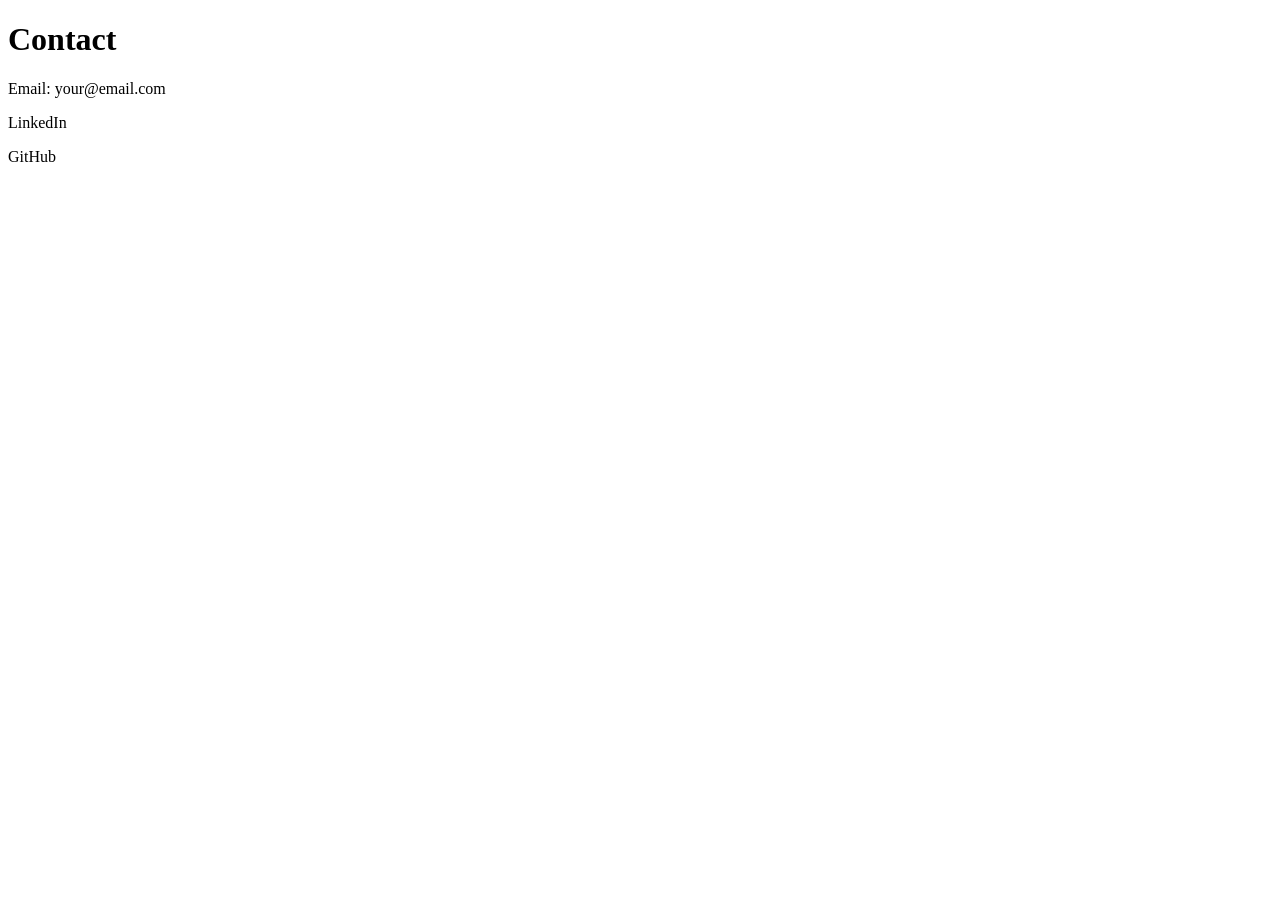
==== contact.html @ 57f925e3 "Add files via upload" ====
<!DOCTYPE html>

<html>

<head>

<title>Contact</title>

<link rel="stylesheet" href="css/style.css">

</head>

<body>

<h1>Contact</h1>

<p>Email: your@email.com</p>

<p>LinkedIn</p>

<p>GitHub</p>

</body>

</html>
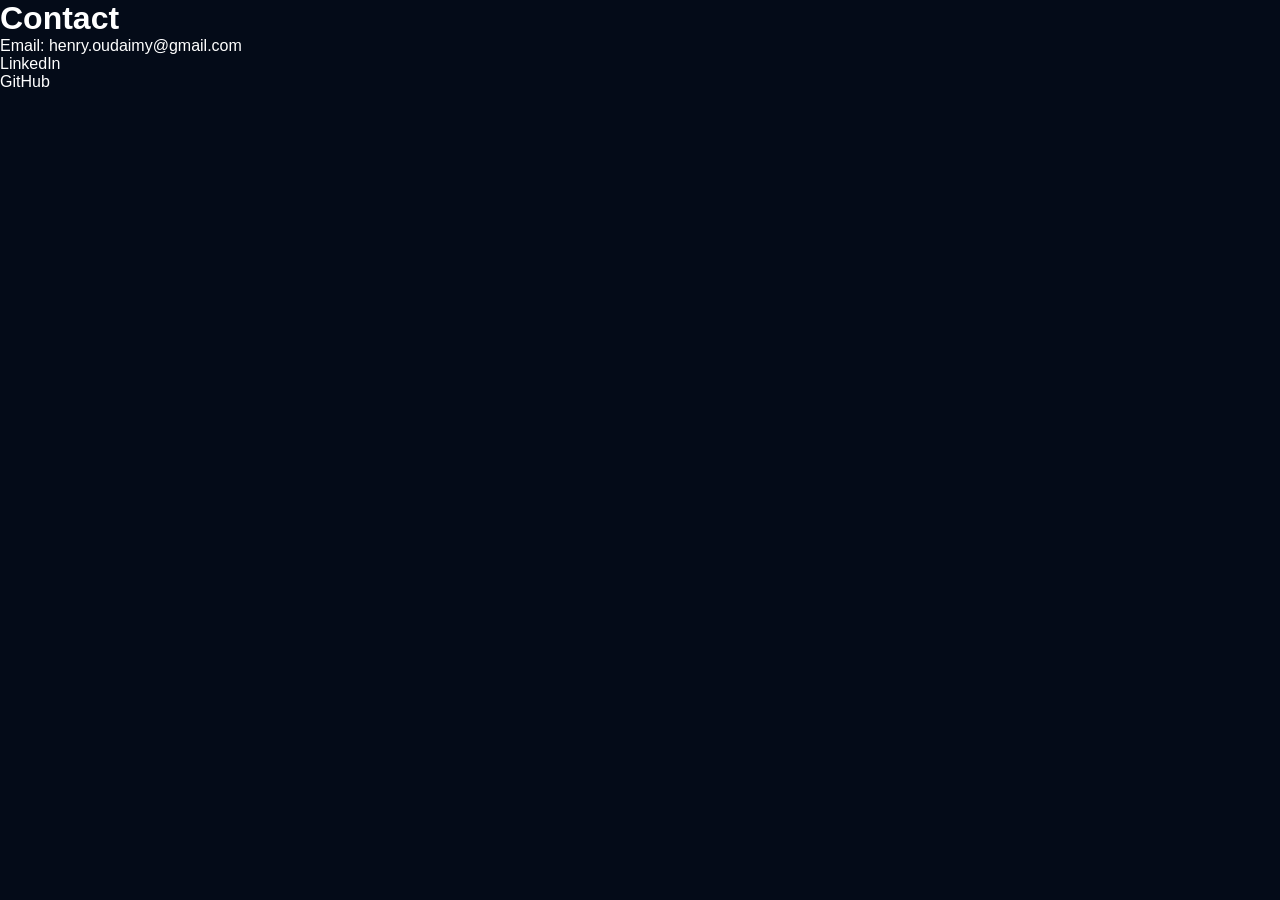
==== commit fb11255f: "Update contact.html" ====
--- a/contact.html
+++ b/contact.html
@@ -14,7 +14,7 @@
 
 <h1>Contact</h1>
 
-<p>Email: your@email.com</p>
+<p>Email: henry.oudaimy@gmail.com</p>
 
 <p>LinkedIn</p>
 
@@ -22,4 +22,4 @@
 
 </body>
 
-</html>+</html>
--- a/css/style.css
+++ b/css/style.css
@@ -0,0 +1,1524 @@
+/*==================================================
+  HENRY TECH SOLUTIONS
+  Enterprise Theme V2
+==================================================*/
+
+:root{
+
+    --primary:#00d4ff;
+    --primary2:#4fc3ff;
+    --secondary:#5ef2ff;
+
+    --white:#ffffff;
+    --text:#d5e6ff;
+    --muted:#a9bdd4;
+
+    --glass:rgba(255,255,255,.06);
+    --glassBorder:rgba(255,255,255,.12);
+
+    --background:#040b18;
+
+    --shadow:0 15px 50px rgba(0,0,0,.45);
+
+}
+
+*{
+
+    margin:0;
+    padding:0;
+    box-sizing:border-box;
+
+}
+
+html{
+
+    scroll-behavior:smooth;
+
+}
+
+body{
+
+    font-family:"Segoe UI",Arial,sans-serif;
+
+    background:var(--background);
+
+    color:white;
+
+    overflow-x:hidden;
+
+}
+
+/********************************************/
+/* BACKGROUND VIDEO */
+/********************************************/
+
+#background-video{
+
+    position:fixed;
+
+    inset:0;
+
+    width:100%;
+    height:100%;
+
+    object-fit:cover;
+
+    z-index:-4;
+
+    transform:scale(1.05);
+
+}
+
+/********************************************/
+/* DARK OVERLAY */
+/********************************************/
+
+.overlay{
+
+    position:fixed;
+
+    inset:0;
+
+    background:
+        linear-gradient(
+            180deg,
+            rgba(3,10,25,.45),
+            rgba(3,10,25,.75)
+        );
+
+    z-index:-3;
+
+}
+
+/********************************************/
+/* AURORA */
+/********************************************/
+
+.aurora{
+
+    position:fixed;
+
+    inset:-30%;
+
+    z-index:-2;
+
+    background:
+
+        radial-gradient(circle at 20% 20%,
+        rgba(0,212,255,.25),
+        transparent 40%),
+
+        radial-gradient(circle at 80% 30%,
+        rgba(75,0,255,.18),
+        transparent 35%),
+
+        radial-gradient(circle at 50% 80%,
+        rgba(0,255,190,.18),
+        transparent 40%);
+
+    filter:blur(80px);
+
+    animation:auroraMove 18s ease-in-out infinite alternate;
+
+}
+
+/********************************************/
+/* NAVBAR */
+/********************************************/
+
+header{
+
+    position:fixed;
+
+    top:0;
+
+    width:100%;
+
+    z-index:9999;
+
+}
+
+nav{
+
+    width:min(1450px,96%);
+
+    margin:8px auto;
+
+    display:flex;
+
+    justify-content:space-between;
+
+    align-items:center;
+
+    padding:2px 18px;
+
+    min-height:46px;
+
+    border-radius:14px;
+
+    background:rgba(255,255,255,.04);
+
+    backdrop-filter:blur(16px);
+    -webkit-backdrop-filter:blur(16px);
+
+    border:1px solid rgba(255,255,255,.05);
+
+    box-shadow:0 4px 16px rgba(0,0,0,.20);
+
+}
+
+nav.scrolled{
+
+    margin-top:10px;
+
+    padding:14px 28px;
+
+}
+
+/********************************************/
+/* LOGO */
+/********************************************/
+
+.logo{
+
+    display:flex;
+
+    align-items:center;
+
+    gap:18px;
+
+    cursor:pointer;
+
+}
+
+.logo:hover{
+
+    transform:scale(1.03);
+
+}
+
+.logo-icon img{
+
+    width:26px;
+
+    animation:spin 18s linear infinite;
+
+    filter:drop-shadow(0 0 10px #00d4ff);
+
+}
+
+
+.logo-text{
+
+    font-size:15px;
+
+    gap:6px;
+
+}
+
+.logo-text span{
+
+    background:
+    linear-gradient(
+    90deg,
+    #00d4ff,
+    #4ff7ff,
+    #7bc8ff,
+    #00d4ff);
+
+    background-size:300%;
+
+    -webkit-background-clip:text;
+
+    -webkit-text-fill-color:transparent;
+
+    animation:gradientMove 8s linear infinite;
+
+}
+
+/********************************************/
+/* MENU */
+/********************************************/
+
+nav ul{
+
+    display:flex;
+
+    gap:22px;
+
+    list-style:none;
+
+}
+
+nav a{
+
+    color:white;
+
+    text-decoration:none;
+
+    font-size:15px;
+
+    font-weight:600;
+
+    position:relative;
+
+    transition:.35s;
+
+}
+
+nav a:hover{
+
+    color:var(--secondary);
+
+}
+
+nav a::after{
+
+    content:"";
+
+    position:absolute;
+
+    bottom:-8px;
+
+    left:0;
+
+    width:0;
+
+    height:2px;
+
+    border-radius:10px;
+
+    background:var(--primary);
+
+    transition:.4s;
+
+}
+
+nav a:hover::after{
+
+    width:100%;
+
+}
+
+/********************************************/
+/* HERO */
+/********************************************/
+
+.hero{
+
+    min-height:100vh;
+
+    display:flex;
+
+    justify-content:center;
+
+    align-items:center;
+
+    flex-direction:column;
+
+    text-align:center;
+
+    padding:85px 25px 80px;
+
+}
+
+.hero-content{
+
+    max-width:1100px;
+
+    margin-top:12px;
+
+}
+
+.hero-tag{
+
+    display:inline-block;
+
+    padding:10px 22px;
+
+    margin-bottom:30px;
+
+    border-radius:50px;
+
+    border:1px solid rgba(255,255,255,.12);
+
+    background:rgba(255,255,255,.04);
+
+    backdrop-filter:blur(12px);
+
+    color:var(--secondary);
+
+    font-weight:600;
+
+    letter-spacing:1px;
+
+}
+
+.hero h1{
+
+    font-size:clamp(46px,6vw,78px);
+
+    line-height:1.05;
+
+    margin-bottom:25px;
+
+    text-shadow:
+
+    0 0 20px rgba(0,212,255,.35),
+
+    0 0 50px rgba(0,212,255,.15);
+
+}
+
+.hero h2{
+
+    min-height:55px;
+
+    color:var(--secondary);
+
+    font-size:34px;
+
+    margin-bottom:25px;
+
+}
+
+.hero-description{
+
+    font-size:21px;
+
+    line-height:1.9;
+
+    color:var(--text);
+
+    max-width:900px;
+
+    margin:auto;
+
+}
+
+.hero-buttons{
+
+    margin-top:60px;
+
+    display:flex;
+
+    justify-content:center;
+
+    gap:22px;
+
+    flex-wrap:wrap;
+
+}
+
+.button{
+
+    padding:18px 42px;
+
+    border-radius:60px;
+
+    text-decoration:none;
+
+    font-weight:700;
+
+    transition:.35s;
+
+}
+
+.button.primary{
+
+    color:white;
+
+    background:
+    linear-gradient(
+    135deg,
+    #009dff,
+    #00d4ff);
+
+    box-shadow:
+
+    0 0 35px rgba(0,212,255,.35);
+
+}
+
+.button.primary:hover{
+
+    transform:translateY(-6px);
+
+    box-shadow:
+
+    0 0 45px rgba(0,212,255,.6);
+
+}
+
+.button.secondary{
+
+    color:white;
+
+    border:1px solid rgba(255,255,255,.2);
+
+    background:rgba(255,255,255,.05);
+
+    backdrop-filter:blur(10px);
+
+}
+
+.button.secondary:hover{
+
+    background:rgba(255,255,255,.12);
+
+}
+
+/********************************************/
+/* SCROLL INDICATOR */
+/********************************************/
+
+.scroll-indicator{
+
+    position:absolute;
+
+    bottom:40px;
+
+    left:50%;
+
+    transform:translateX(-50%);
+
+    font-size:36px;
+
+    color:white;
+
+    animation:bounce 2s infinite;
+
+}
+
+/********************************************/
+/* ANIMATIONS */
+/********************************************/
+
+@keyframes spin{
+
+    from{transform:rotate(0deg);}
+    to{transform:rotate(360deg);}
+
+}
+
+@keyframes logoFloat{
+
+    0%,100%{
+
+        transform:translateY(0);
+
+    }
+
+    50%{
+
+        transform:translateY(-8px);
+
+    }
+
+}
+
+@keyframes gradientMove{
+
+    0%{
+
+        background-position:0%;
+
+    }
+
+    100%{
+
+        background-position:300%;
+
+    }
+
+}
+
+@keyframes auroraMove{
+
+    from{
+
+        transform:
+        translate(-3%,0)
+        rotate(0deg);
+
+    }
+
+    to{
+
+        transform:
+        translate(4%,3%)
+        rotate(10deg);
+
+    }
+
+}
+
+@keyframes bounce{
+
+    0%,100%{
+
+        transform:
+        translate(-50%,0);
+
+    }
+
+    50%{
+
+        transform:
+        translate(-50%,12px);
+
+    }
+
+}
+
+/*==================================================
+  STATS SECTION
+==================================================*/
+
+.stats{
+
+    width:min(1400px,92%);
+    margin:40px auto 120px;
+
+    display:grid;
+    grid-template-columns:repeat(auto-fit,minmax(240px,1fr));
+    gap:35px;
+
+}
+
+.stat-card{
+
+    position:relative;
+
+    padding:45px 30px;
+
+    border-radius:22px;
+
+    text-align:center;
+
+    background:rgba(255,255,255,.05);
+
+    backdrop-filter:blur(20px);
+    -webkit-backdrop-filter:blur(20px);
+
+    border:1px solid rgba(255,255,255,.08);
+
+    overflow:hidden;
+
+    transition:.45s;
+
+}
+
+.stat-card::before{
+
+    content:"";
+
+    position:absolute;
+
+    width:220px;
+    height:220px;
+
+    background:radial-gradient(circle,
+        rgba(0,212,255,.35),
+        transparent 70%);
+
+    top:-120px;
+    right:-120px;
+
+    transition:.5s;
+
+}
+
+.stat-card:hover{
+
+    transform:translateY(-10px);
+
+    box-shadow:
+    0 0 40px rgba(0,212,255,.28);
+
+}
+
+.stat-card:hover::before{
+
+    transform:scale(1.3);
+
+}
+
+.stat-card h2{
+
+    font-size:64px;
+
+    color:var(--primary);
+
+    margin-bottom:15px;
+
+}
+
+.stat-card p{
+
+    color:var(--text);
+
+    font-size:18px;
+
+    letter-spacing:1px;
+
+}
+
+/*==================================================
+  SECTION HEADINGS
+==================================================*/
+
+section h2{
+
+    font-size:48px;
+
+    text-align:center;
+
+    margin-bottom:20px;
+
+    text-shadow:
+    0 0 15px rgba(0,212,255,.25);
+
+}
+
+section>p{
+
+    max-width:850px;
+
+    margin:auto;
+
+    text-align:center;
+
+    color:var(--muted);
+
+    font-size:20px;
+
+    line-height:1.8;
+
+}
+
+/*==================================================
+  TECHNOLOGIES
+==================================================*/
+
+.technologies{
+
+    width:min(1500px,92%);
+
+    margin:auto;
+
+    padding:100px 0;
+
+}
+
+.logo-grid{
+
+    margin-top:70px;
+
+    display:grid;
+
+    grid-template-columns:
+        repeat(auto-fit,minmax(170px,1fr));
+
+    gap:40px;
+
+    perspective:1200px;
+
+}
+
+/*==================================================
+  TECH CARD
+==================================================*/
+
+.tech{
+
+    --rotateX:0deg;
+    --rotateY:0deg;
+    --moveX:0px;
+    --moveY:0px;
+    --x:50%;
+    --y:50%;
+
+    --logo-scale:1;
+    --logo-hover:1;
+
+    position:relative;
+    display:flex;
+    justify-content:center;
+    align-items:center;
+
+    height:220px;
+
+    border-radius:26px;
+
+    overflow:hidden;
+
+    text-decoration:none;
+
+    background:rgba(255,255,255,.06);
+
+    backdrop-filter:blur(20px);
+
+    border:1px solid rgba(255,255,255,.12);
+
+    transition:
+        transform .45s cubic-bezier(.22,1,.36,1),
+        box-shadow .35s,
+        border-color .35s;
+
+    transform-style:preserve-3d;
+
+    cursor:pointer;
+
+}
+.tech::before{
+
+    content:"";
+
+    position:absolute;
+
+    inset:1px;
+
+    border-radius:25px;
+
+    background:
+
+        radial-gradient(
+
+            550px circle at var(--x) var(--y),
+
+            rgba(255,255,255,.20),
+
+            rgba(255,255,255,.08) 18%,
+
+            transparent 45%
+
+        );
+
+    opacity:0;
+
+    transition:.25s;
+
+    pointer-events:none;
+
+}
+
+.tech::after{
+
+    content:"";
+
+    position:absolute;
+
+    top:-140%;
+
+    left:-55%;
+
+    width:55%;
+
+    height:320%;
+
+    background:
+
+        linear-gradient(
+
+            90deg,
+
+            transparent,
+
+            rgba(255,255,255,.18),
+
+            transparent
+
+        );
+
+    transform:rotate(25deg);
+
+    transition:1s ease;
+
+    pointer-events:none;
+
+}
+.tech:hover::after{
+
+    left:150%;
+
+}
+
+.tech{
+
+    transform:
+        perspective(1200px)
+        translate(var(--moveX), var(--moveY))
+        rotateX(var(--rotateX))
+        rotateY(var(--rotateY));
+}
+.tech:hover{
+
+    transform:
+        perspective(1200px)
+        translate(
+            var(--moveX),
+            calc(var(--moveY) - 12px)
+        )
+        rotateX(var(--rotateX))
+        rotateY(var(--rotateY))
+        scale(1.03);
+
+}
+
+.tech:hover::before{
+
+    opacity:1;
+
+}
+
+.tech img{
+
+    width:130px;
+    height:130px;
+
+    object-fit:contain;
+
+    transform:
+        translateZ(70px)
+        scale(calc(var(--logo-scale) * var(--logo-hover)));
+
+    transition:
+        transform .35s ease,
+        filter .35s ease;
+
+    pointer-events:none;
+
+    z-index:3;
+    position:relative;
+
+}
+
+
+
+
+.tech{
+
+    isolation:isolate;
+
+}
+
+
+.tech img[alt="Docker"]{
+    --logo-scale:1.3;
+}
+
+.tech img[alt="Ubuntu"]{
+    --logo-scale:2.0;
+}
+
+.tech img[alt="PostgreSQL"]{
+    --logo-scale:2.0;
+}
+
+.tech img[alt="Ceph"]{
+    --logo-scale:1.2;
+}
+
+.tech img[alt="OpenShift"]{
+    --logo-scale:1.4;
+}
+
+.tech img[alt="Ansible"]{
+    --logo-scale:1.4;
+}
+
+.tech img[alt="Grafana"]{
+    --logo-scale:1.2;
+}
+
+.tech img[alt="Prometheus"]{
+    --logo-scale:1.2;
+}
+
+.tech img[alt="Terraform"]{
+    --logo-scale:0.9;
+}
+
+.tech:hover img{
+
+    --logo-hover:1.08;
+
+    filter:
+        drop-shadow(0 0 18px rgba(255,255,255,.45));
+
+}
+
+
+/*==================================================
+  SERVICES
+==================================================*/
+
+.services{
+
+    width:min(1500px,92%);
+
+    margin:auto;
+
+    padding:120px 0;
+
+}
+
+.cards{
+
+    margin-top:70px;
+
+    display:grid;
+
+    grid-template-columns:
+    repeat(auto-fit,minmax(340px,1fr));
+
+    gap:35px;
+
+}
+
+.card{
+
+    position:relative;
+
+    padding:40px;
+
+    border-radius:24px;
+
+    overflow:hidden;
+
+    background:rgba(255,255,255,.05);
+
+    backdrop-filter:blur(18px);
+
+    border:1px solid rgba(255,255,255,.08);
+
+    transition:.45s;
+
+}
+
+.card::before{
+
+    content:"";
+
+    position:absolute;
+
+    width:300px;
+    height:300px;
+
+    border-radius:50%;
+
+    top:-180px;
+    right:-180px;
+
+    background:
+
+    radial-gradient(circle,
+
+    rgba(0,212,255,.25),
+
+    transparent 70%);
+
+    transition:.6s;
+
+}
+
+.card:hover{
+
+    transform:
+
+    translateY(-14px);
+
+    border-color:
+
+    rgba(0,212,255,.45);
+
+    box-shadow:
+
+    0 0 45px rgba(0,212,255,.28);
+
+}
+
+.card:hover::before{
+
+    transform:scale(1.25);
+
+}
+
+.card h3{
+
+    font-size:28px;
+
+    margin-bottom:18px;
+
+    color:var(--secondary);
+
+}
+
+.card p{
+
+    color:var(--text);
+
+    line-height:1.9;
+
+    font-size:18px;
+
+}
+
+/*==================================================
+  CTA
+==================================================*/
+
+.cta{
+
+    width:min(1200px,92%);
+
+    margin:120px auto;
+
+    padding:80px;
+
+    text-align:center;
+
+    border-radius:30px;
+
+    background:
+
+    linear-gradient(
+
+    135deg,
+
+    rgba(0,212,255,.10),
+
+    rgba(255,255,255,.04)
+
+    );
+
+    backdrop-filter:blur(25px);
+
+    border:1px solid rgba(255,255,255,.08);
+
+}
+
+.cta p{
+
+    margin:30px auto;
+
+    max-width:800px;
+
+}
+
+/*==================================================
+  FOOTER
+==================================================*/
+
+footer{
+
+    margin-top:140px;
+
+    padding:70px 20px;
+
+    background:rgba(255,255,255,.04);
+
+    backdrop-filter:blur(20px);
+
+    border-top:1px solid rgba(255,255,255,.08);
+
+}
+
+.footer-content{
+
+    width:min(1200px,92%);
+
+    margin:auto;
+
+    text-align:center;
+
+}
+
+.footer-content h3{
+
+    font-size:34px;
+
+    margin-bottom:20px;
+
+    background:linear-gradient(
+        90deg,
+        #00d4ff,
+        #5ef2ff,
+        #00d4ff);
+
+    background-size:300%;
+
+    -webkit-background-clip:text;
+    -webkit-text-fill-color:transparent;
+
+    animation:gradientMove 8s linear infinite;
+
+}
+
+.footer-content p{
+
+    color:var(--muted);
+
+    margin-top:12px;
+
+    font-size:17px;
+
+}
+
+/*==================================================
+  SCROLL REVEAL
+==================================================*/
+
+.reveal{
+
+    opacity:0;
+
+    transition:
+        opacity .8s ease;
+
+}
+
+.reveal.active{
+
+    opacity:1;
+
+}
+
+/*==================================================
+  CUSTOM SCROLLBAR
+==================================================*/
+
+::-webkit-scrollbar{
+
+    width:12px;
+
+}
+
+::-webkit-scrollbar-track{
+
+    background:#08111f;
+
+}
+
+::-webkit-scrollbar-thumb{
+
+    background:#00d4ff;
+
+    border-radius:30px;
+
+}
+
+::-webkit-scrollbar-thumb:hover{
+
+    background:#5ef2ff;
+
+}
+
+/*==================================================
+  IMAGE SELECTION
+==================================================*/
+
+::selection{
+
+    background:#00d4ff;
+
+    color:black;
+
+}
+
+/*==================================================
+  HOVER GLOW
+==================================================*/
+
+.button,
+.card,
+.tech,
+.stat-card{
+
+    will-change:transform;
+
+}
+
+/*==================================================
+  FLOATING LOGOS
+==================================================*/
+
+.tech:nth-child(2) img{
+
+    animation-delay:.5s;
+
+}
+
+.tech:nth-child(3) img{
+
+    animation-delay:1s;
+
+}
+
+.tech:nth-child(4) img{
+
+    animation-delay:1.5s;
+
+}
+
+.tech:nth-child(5) img{
+
+    animation-delay:2s;
+
+}
+
+.tech:nth-child(6) img{
+
+    animation-delay:2.5s;
+
+}
+
+.tech:nth-child(7) img{
+
+    animation-delay:3s;
+
+}
+
+.tech:nth-child(8) img{
+
+    animation-delay:3.5s;
+
+}
+
+.tech:nth-child(9) img{
+
+    animation-delay:4s;
+
+}
+
+.tech:nth-child(10) img{
+
+    animation-delay:4.5s;
+
+}
+
+.tech:nth-child(11) img{
+
+    animation-delay:5s;
+
+}
+
+/*==================================================
+  MOBILE
+==================================================*/
+
+@media(max-width:1200px){
+
+    nav{
+
+        width:96%;
+
+        padding:18px 24px;
+
+    }
+
+    .hero h1{
+
+        font-size:68px;
+
+    }
+
+}
+
+@media (max-width: 992px) {
+
+    nav{
+        width:95%;
+        margin:8px auto;
+        padding:6px 14px;
+        border-radius:14px;
+    }
+
+    .logo{
+        gap:8px;
+    }
+
+    .logo-icon img{
+        width:24px;
+    }
+
+    .logo-text{
+        font-size:16px;
+        gap:3px;
+    }
+
+    nav ul{
+        gap:10px;
+    }
+
+    nav ul li a{
+        font-size:12px;
+    }
+
+    .hero{
+        padding-top:100px;
+    }
+
+}
+
+@media(max-width:768px){
+
+    .hero h1{
+
+        font-size:44px;
+
+    }
+
+    .hero h2{
+
+        font-size:24px;
+
+    }
+
+    .hero-description{
+
+        font-size:17px;
+
+    }
+
+    section h2{
+
+        font-size:36px;
+
+    }
+
+    .cards{
+
+        grid-template-columns:1fr;
+
+    }
+
+    .stats{
+
+        grid-template-columns:1fr 1fr;
+
+    }
+
+    .logo-grid{
+
+        grid-template-columns:repeat(2,1fr);
+
+    }
+
+    .cta{
+
+        padding:50px 30px;
+
+    }
+
+}
+
+@media(max-width:520px){
+
+    .stats{
+
+        grid-template-columns:1fr;
+
+    }
+
+    .logo-grid{
+
+        grid-template-columns:1fr;
+
+    }
+
+    .logo{
+
+        flex-direction:column;
+
+        text-align:center;
+
+    }
+
+    .logo-text{
+
+        flex-direction:column;
+
+        gap:0;
+
+        font-size:24px;
+
+    }
+
+    .hero{
+
+        padding-top:200px;
+
+    }
+
+    .hero-buttons{
+
+        flex-direction:column;
+
+    }
+
+    .button{
+
+        width:100%;
+
+    }
+
+}
+
+/*==================================================
+  REDUCED MOTION
+==================================================*/
+
+@media (prefers-reduced-motion:reduce){
+
+    *{
+
+        animation:none!important;
+
+        transition:none!important;
+
+        scroll-behavior:auto!important;
+
+    }
+
+}
+
+/*=========================================
+  Mouse Spotlight
+=========================================*/
+
+#spotlight{
+
+    position:fixed;
+
+    width:180px;
+    height:180px;
+
+    left:0;
+    top:0;
+
+    transform:translate(-50%,-50%);
+
+    pointer-events:none;
+
+    border-radius:50%;
+
+    background:
+        radial-gradient(
+            circle,
+            rgba(255,255,255,.22) 0%,
+            rgba(255,255,255,.12) 30%,
+            rgba(255,255,255,.05) 55%,
+            transparent 100%
+        );
+
+    filter:blur(12px);
+
+    mix-blend-mode:screen;
+
+    opacity:.75;
+
+    z-index:-1;
+
+}
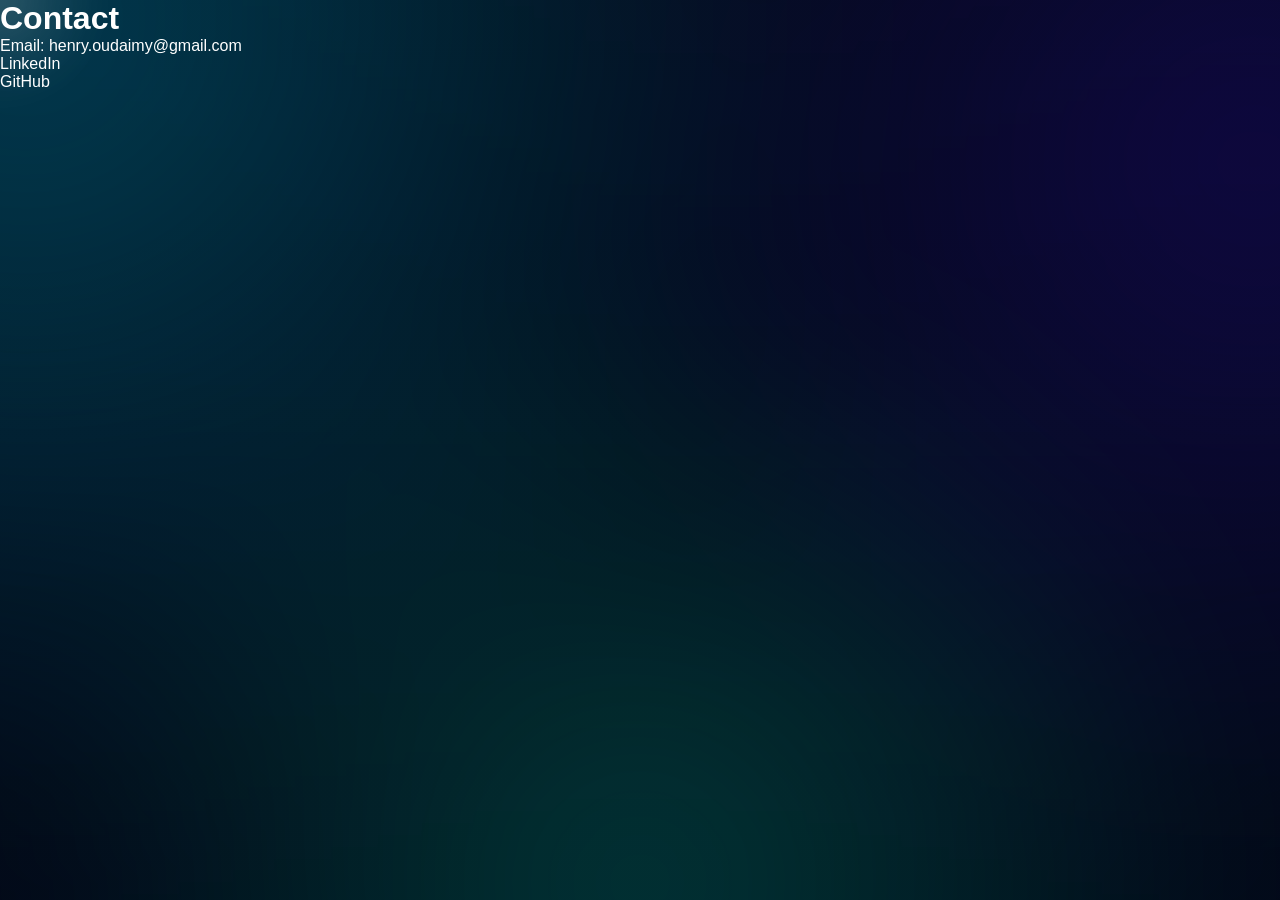
==== commit f4ef51da: "Update contact.html" ====
--- a/contact.html
+++ b/contact.html
@@ -12,6 +12,15 @@
 
 <body>
 
+<div id="spotlight"></div>
+
+<video autoplay muted loop playsinline id="background-video">
+    <source src="videos/contact.mp4" type="video/mp4">
+</video>
+
+<div class="overlay"></div>
+<div class="aurora"></div>
+
 <h1>Contact</h1>
 
 <p>Email: henry.oudaimy@gmail.com</p>
--- a/css/style.css
+++ b/css/style.css
@@ -1108,61 +1108,211 @@
 }
 
 /*==================================================
-  FOOTER
+    FOOTER
 ==================================================*/
 
 footer{
 
     margin-top:140px;
 
-    padding:70px 20px;
+    padding:80px 20px 40px;
 
     background:rgba(255,255,255,.04);
 
-    backdrop-filter:blur(20px);
+    backdrop-filter:blur(25px);
 
     border-top:1px solid rgba(255,255,255,.08);
 
 }
 
-.footer-content{
-
-    width:min(1200px,92%);
+.footer-container{
+
+    width:min(1300px,92%);
 
     margin:auto;
 
+}
+
+.footer-brand{
+
     text-align:center;
 
-}
-
-.footer-content h3{
-
-    font-size:34px;
+    max-width:700px;
+
+    margin:0 auto 70px;
+
+}
+
+.footer-brand img{
+
+    width:60px;
 
     margin-bottom:20px;
+
+    filter:drop-shadow(0 0 15px rgba(0,212,255,.35));
+
+}
+
+.footer-brand h3{
+
+    font-size:36px;
+
+    margin-bottom:18px;
 
     background:linear-gradient(
         90deg,
         #00d4ff,
         #5ef2ff,
-        #00d4ff);
+        #00d4ff
+    );
 
     background-size:300%;
 
     -webkit-background-clip:text;
+
     -webkit-text-fill-color:transparent;
 
     animation:gradientMove 8s linear infinite;
 
 }
 
-.footer-content p{
+.footer-brand p{
 
     color:var(--muted);
 
-    margin-top:12px;
-
-    font-size:17px;
+    line-height:1.9;
+
+    font-size:18px;
+
+}
+
+.footer-links{
+
+    display:grid;
+
+    grid-template-columns:repeat(3,1fr);
+
+    gap:60px;
+
+    margin-bottom:60px;
+
+}
+
+.footer-links h4{
+
+    color:white;
+
+    margin-bottom:18px;
+
+    font-size:20px;
+
+}
+
+.footer-links a{
+
+    display:block;
+
+    color:var(--muted);
+
+    text-decoration:none;
+
+    margin-bottom:14px;
+
+    transition:.3s;
+
+}
+
+.footer-links a:hover{
+
+    color:var(--primary);
+
+    transform:translateX(6px);
+
+}
+
+.footer-social{
+
+    display:flex;
+
+    justify-content:center;
+
+    gap:24px;
+
+    margin-bottom:50px;
+
+}
+
+.footer-social a{
+
+    width:52px;
+
+    height:52px;
+
+    display:flex;
+
+    justify-content:center;
+
+    align-items:center;
+
+    border-radius:50%;
+
+    text-decoration:none;
+
+    color:white;
+
+    background:rgba(255,255,255,.05);
+
+    border:1px solid rgba(255,255,255,.08);
+
+    transition:.35s;
+
+}
+
+.footer-social img{
+
+    width:24px;
+
+    height:24px;
+
+    object-fit:contain;
+
+    display:block;
+
+}
+
+.footer-social a:hover{
+
+    background:rgba(0,212,255,.15);
+
+    border-color:rgba(0,212,255,.5);
+
+    transform:translateY(-6px);
+
+    box-shadow:0 0 20px rgba(0,212,255,.35);
+
+}
+
+footer hr{
+
+    border:none;
+
+    border-top:1px solid rgba(255,255,255,.08);
+
+    margin-bottom:35px;
+
+}
+
+.footer-bottom{
+
+    text-align:center;
+
+}
+
+.footer-bottom p{
+
+    color:var(--muted);
+
+    margin:10px 0;
 
 }
 
@@ -1412,6 +1562,27 @@
 
     }
 
+   .footer-links{
+
+    grid-template-columns:1fr;
+
+    text-align:center;
+
+    gap:35px;
+
+}
+
+  .footer-links a:hover{
+
+   transform:none;
+
+}
+
+  .footer-brand{
+
+   margin-bottom:50px;
+
+}
 }
 
 @media(max-width:520px){
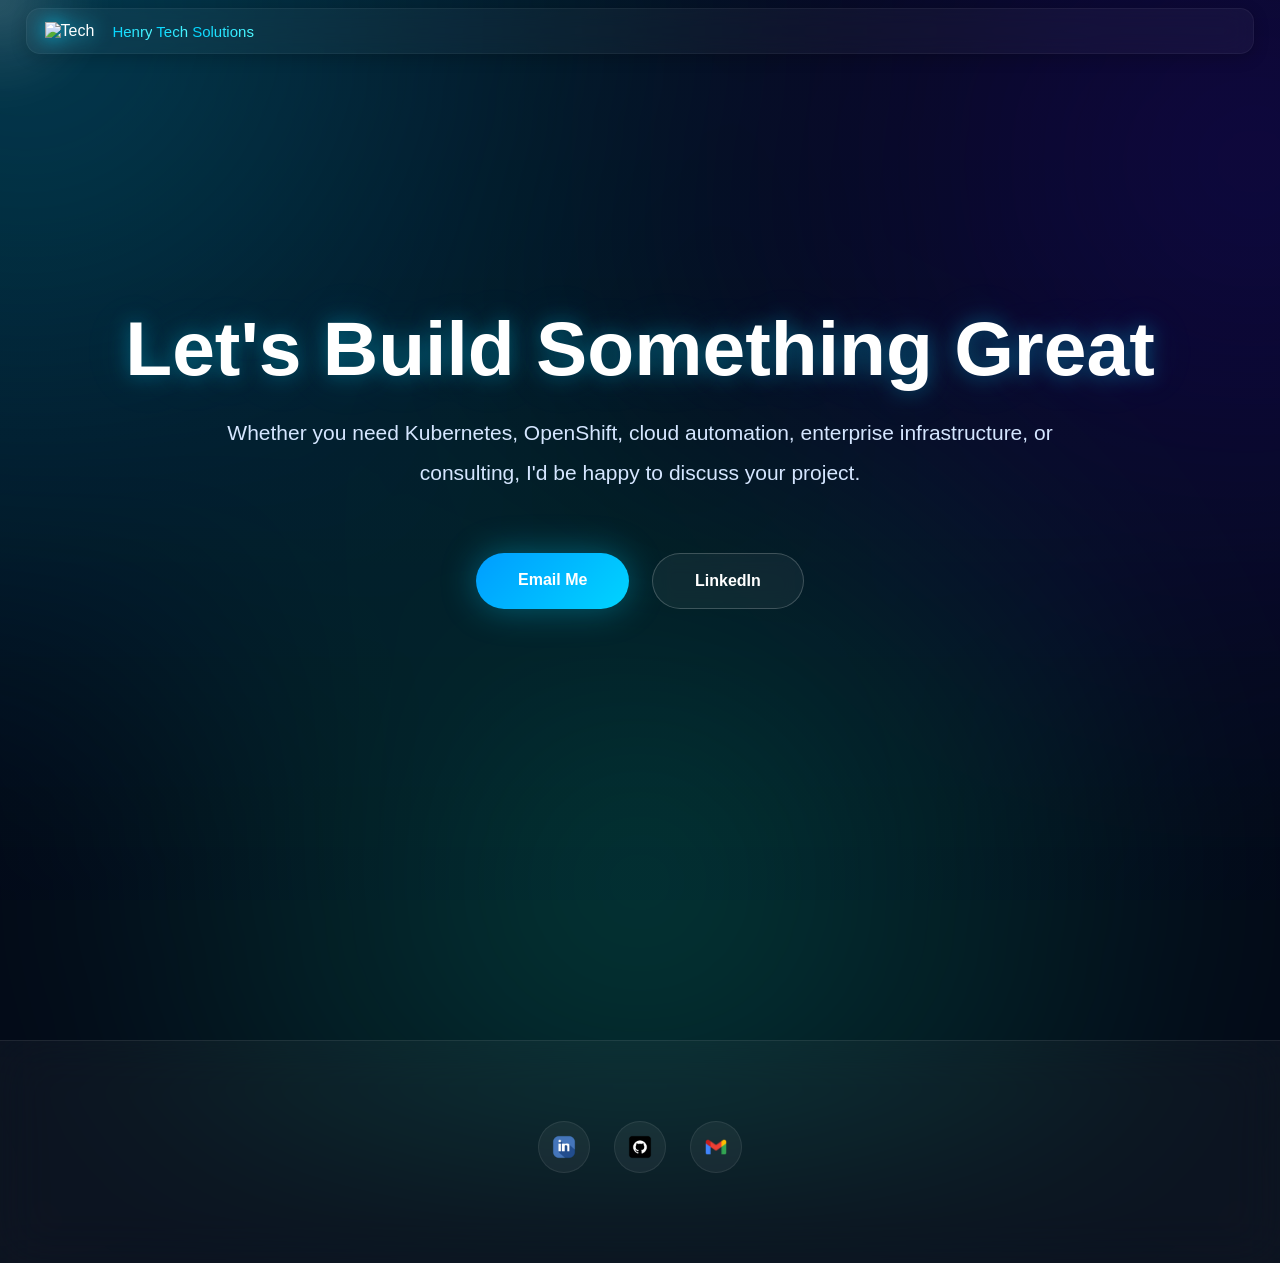
==== commit 138fffbe: "Update contact.html" ====
--- a/contact.html
+++ b/contact.html
@@ -1,12 +1,16 @@
 <!DOCTYPE html>
-
-<html>
+<html lang="en">
 
 <head>
 
-<title>Contact</title>
+    <meta charset="UTF-8">
+    <meta name="viewport" content="width=device-width, initial-scale=1.0">
 
-<link rel="stylesheet" href="css/style.css">
+    <title>Contact | Henry Tech Solutions</title>
+
+    <link rel="stylesheet" href="css/style.css">
+
+    <script defer src="js/script.js"></script>
 
 </head>
 
@@ -21,14 +25,87 @@
 <div class="overlay"></div>
 <div class="aurora"></div>
 
-<h1>Contact</h1>
+<header>
 
-<p>Email: henry.oudaimy@gmail.com</p>
+    <nav>
 
-<p>LinkedIn</p>
+        <div class="logo">
 
-<p>GitHub</p>
+            <div class="logo-icon">
+                <img src="logos/tech.png" alt="Tech">
+            </div>
+
+            <div class="logo-text">
+                <span>Henry</span>
+                <span>Tech</span>
+                <span>Solutions</span>
+            </div>
+
+        </div>
+
+    </nav>
+
+</header>
+
+<section class="hero">
+
+    <div class="hero-content">
+
+        <h1>Let's Build Something Great</h1>
+
+        <p class="hero-description">
+
+            Whether you need Kubernetes, OpenShift, cloud automation,
+            enterprise infrastructure, or consulting, I'd be happy to
+            discuss your project.
+
+        </p>
+
+        <div class="hero-buttons">
+
+            <a href="mailto:henry.oudaimy@gmail.com" class="button primary">
+
+                Email Me
+
+            </a>
+
+            <a href="https://linkedin.com/in/henryoudaimy"
+               target="_blank"
+               class="button secondary">
+
+                LinkedIn
+
+            </a>
+
+        </div>
+
+    </div>
+
+</section>
+
+<footer>
+
+    <div class="footer-container">
+
+        <div class="footer-social">
+
+            <a href="https://linkedin.com/in/henryoudaimy" target="_blank">
+                <img src="logos/linkedin.png" alt="LinkedIn">
+            </a>
+
+            <a href="https://github.com/henryoudaimy" target="_blank">
+                <img src="logos/github.png" alt="GitHub">
+            </a>
+
+            <a href="mailto:henry.oudaimy@gmail.com">
+                <img src="logos/email.png" alt="Email">
+            </a>
+
+        </div>
+
+    </div>
+
+</footer>
 
 </body>
-
 </html>
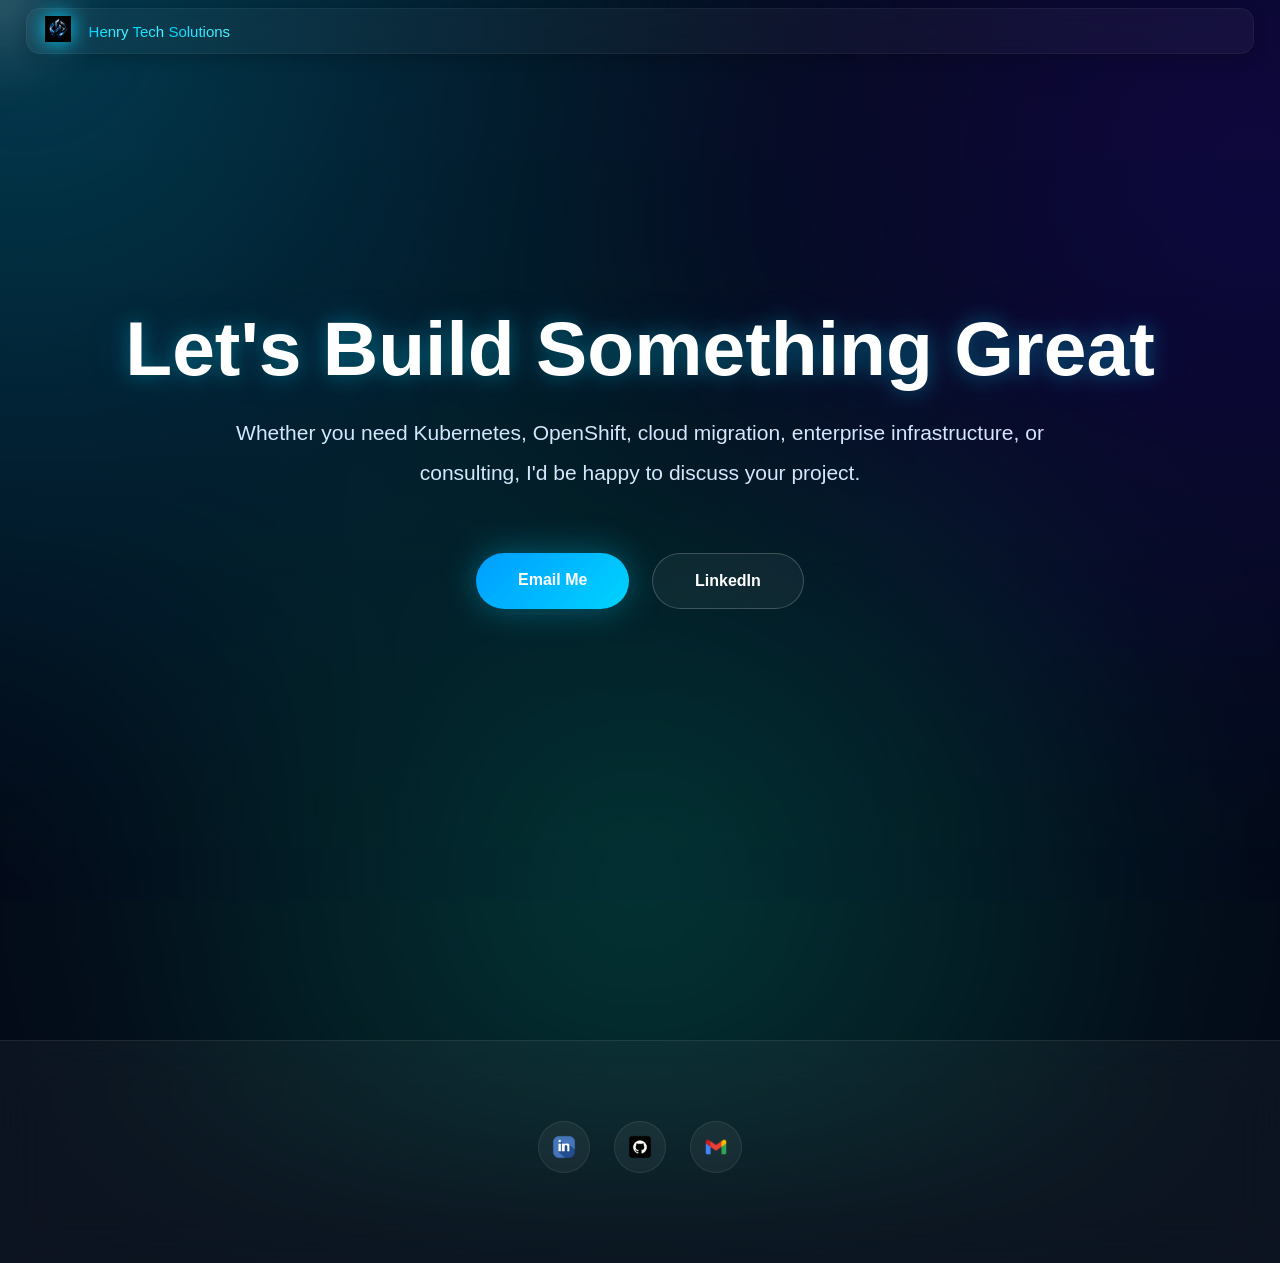
==== commit ad948b69: "Update contact.html" ====
--- a/contact.html
+++ b/contact.html
@@ -32,7 +32,7 @@
         <div class="logo">
 
             <div class="logo-icon">
-                <img src="logos/tech.png" alt="Tech">
+                <img src="logos/logo.png" alt="Tech">
             </div>
 
             <div class="logo-text">
@@ -55,7 +55,7 @@
 
         <p class="hero-description">
 
-            Whether you need Kubernetes, OpenShift, cloud automation,
+            Whether you need Kubernetes, OpenShift, cloud migration,
             enterprise infrastructure, or consulting, I'd be happy to
             discuss your project.
 
